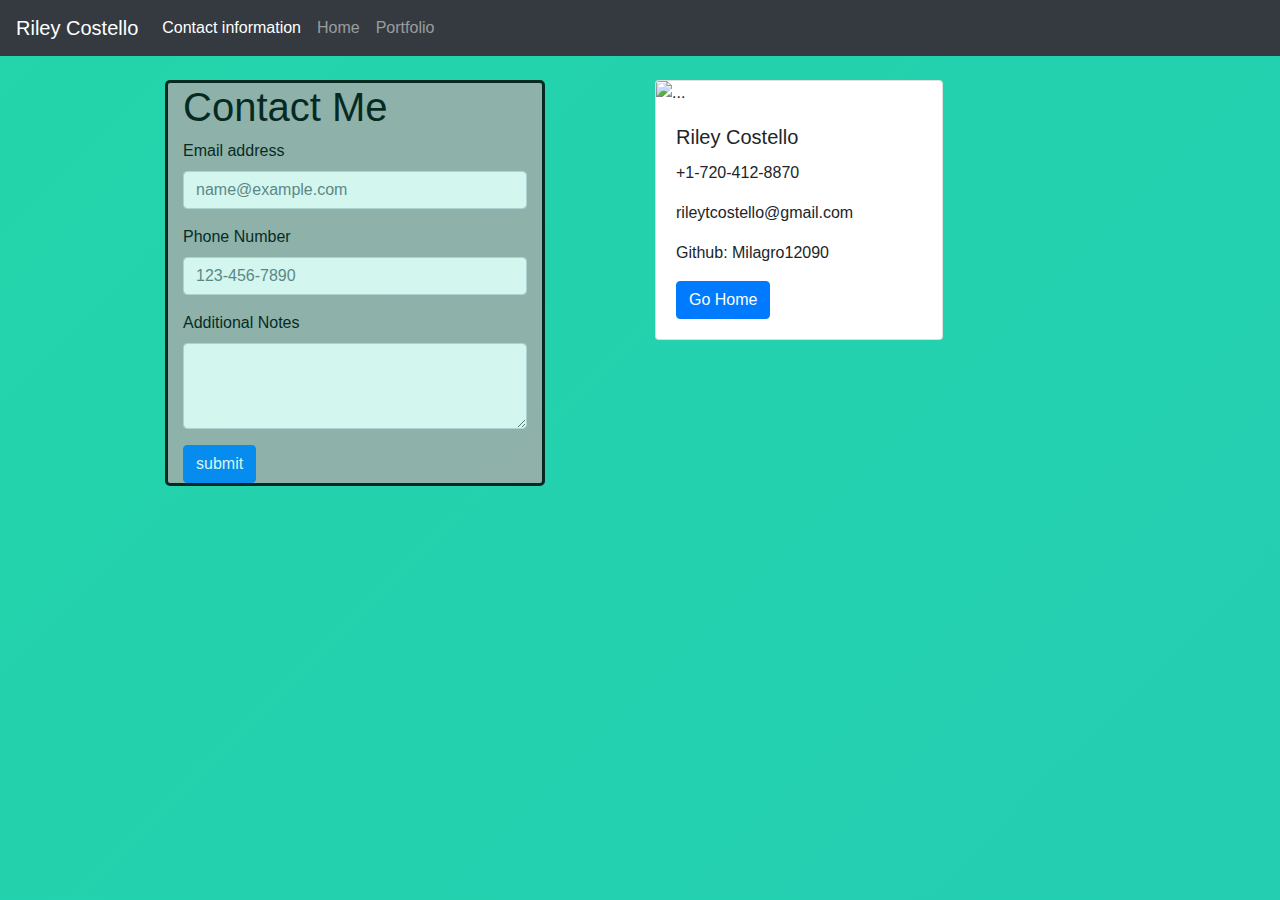
==== contact.html @ da655fcf "rough draft 1.0" ====
<!DOCTYPE html>
<html lang="en">
  <head>
    <link
      rel="stylesheet"
      href="https://stackpath.bootstrapcdn.com/bootstrap/4.5.2/css/bootstrap.min.css"
      integrity="sha384-JcKb8q3iqJ61gNV9KGb8thSsNjpSL0n8PARn9HuZOnIxN0hoP+VmmDGMN5t9UJ0Z"
      crossorigin="anonymous"
    />
    <link
      rel="stylesheet"
      href="CSS\style.css"
    />
    <meta charset="UTF-8" />
    <meta name="viewport" content="width=device-width, initial-scale=1.0" />
    <title>Contact Page</title>
  </head>
  <body>
    
        <nav class="navbar navbar-expand-lg navbar-dark bg-dark">
          <a class="navbar-brand" href="#">Riley Costello</a>
          <button
            class="navbar-toggler"
            type="button"
            data-toggle="collapse"
            data-target="#navbarNav"
            aria-controls="navbarNav"
            aria-expanded="false"
            aria-label="Toggle navigation"
          >
            <span class="navbar-toggler-icon"></span>
          </button>
          <div class="collapse navbar-collapse" id="navbarNav">
            <ul class="navbar-nav">
              <li class="nav-item active">
                <a class="nav-link" href="#"
                  >Contact information <span class="sr-only">(current)</span></a
                >
              </li>
              <li class="nav-item">
                <a
                  class="nav-link"
                  href="index.html"
                  >Home</a
                >
              </li>
              <li class="nav-item">
                <a
                  class="nav-link"
                  href="portfolio.html"
                  >Portfolio</a
                >
              </li>
            </ul>
          </div>
        </nav>
      
    
    <br />
    <div class="container">
    <div class="row">
      <div class="col-md-1"></div>
      <div id="background" class="col-md-4">
        <h1>Contact Me</h1>
        <form>
          <div class="form-group">
            <label for="exampleFormControlInput1">Email address</label>
            <input
              type="email"
              class="form-control"
              id="exampleFormControlInput1"
              placeholder="name@example.com"
            />
          </div>
          <div class="form-group">
            <label for="exampleFormControlInput1">Phone Number</label>
            <input
              type="email"
              class="form-control"
              id="exampleFormControlInput1"
              placeholder="123-456-7890"
            />
          </div>

          <div class="form-group">
            <label for="exampleFormControlTextarea1">Additional Notes</label>
            <textarea
              class="form-control"
              id="exampleFormControlTextarea1"
              rows="3"
            ></textarea>
          </div>
        </form>
        <button type="button" class="btn btn-primary">submit</button>
      </div>
      <div class="col-md-1"></div>
      <div class="col-md-6">
        <div class="card" style="width: 18rem">
          <img
            src="https://scontent.fapa1-1.fna.fbcdn.net/v/t1.0-9/15442367_1790812027825220_149701150616996121_n.jpg?_nc_cat=101&_nc_sid=174925&_nc_ohc=HCxugRN0L2gAX8jFnGv&_nc_oc=AQmmGWD9eGsTv3WCNJ2ZIzzSqP_4vwAama4RjKJGIL-ncjqV81_7qZr4UHhfSrSqMmhCbCJgIPvLjpxxe46FerxG&_nc_ht=scontent.fapa1-1.fna&oh=f0de2a4d454eba7d01847534ab923658&oe=5F987B41"
            class="card-img-top"
            alt="..."
          />
          <div class="card-body">
            <h5 class="card-title">Riley Costello</h5>
            <p class="card-text">+1-720-412-8870</p>
            <p class="card-text">rileytcostello@gmail.com</p>
            <p class="card-text">Github: Milagro12090</p>
            <a
              href="index.html"
              class="btn btn-primary"
              >Go Home</a
            >
          </div>
        </div>
      </div>
    </div>
    <script
    src="https://code.jquery.com/jquery-3.4.1.slim.min.js"
    integrity="sha384-J6qa4849blE2+poT4WnyKhv5vZF5SrPo0iEjwBvKU7imGFAV0wwj1yYfoRSJoZ+n"
    crossorigin="anonymous"
  ></script>
  <script
    src="https://cdn.jsdelivr.net/npm/popper.js@1.16.0/dist/umd/popper.min.js"
    integrity="sha384-Q6E9RHvbIyZFJoft+2mJbHaEWldlvI9IOYy5n3zV9zzTtmI3UksdQRVvoxMfooAo"
    crossorigin="anonymous"
  ></script>
  <script
    src="https://stackpath.bootstrapcdn.com/bootstrap/4.4.1/js/bootstrap.min.js"
    integrity="sha384-wfSDF2E50Y2D1uUdj0O3uMBJnjuUD4Ih7YwaYd1iqfktj0Uod8GCExl3Og8ifwB6"
    crossorigin="anonymous"
  ></script>
  </body>
</html>
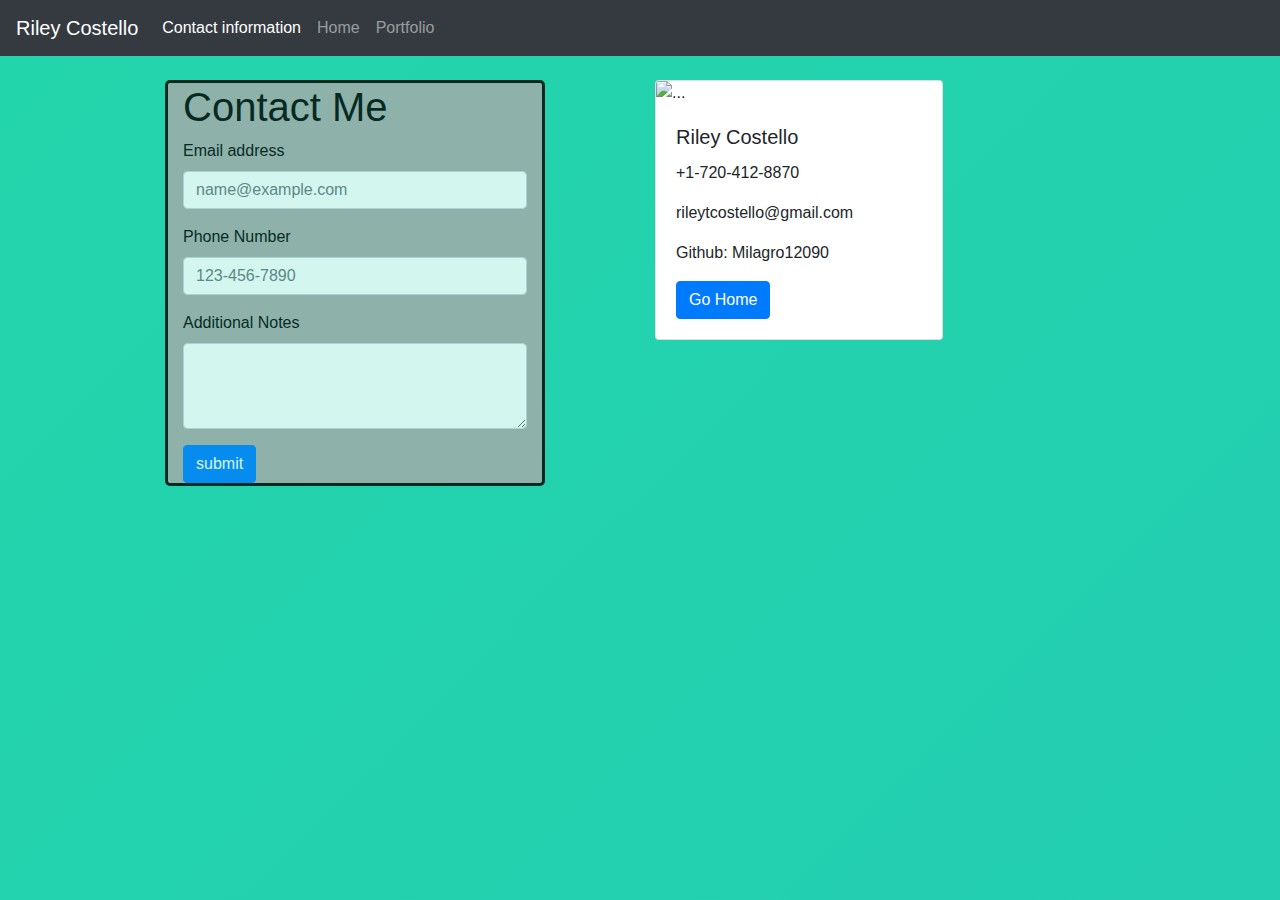
==== commit f7b1e36e: "adding symantic elements and redoing portfolio" ====
--- a/contact.html
+++ b/contact.html
@@ -7,128 +7,111 @@
       integrity="sha384-JcKb8q3iqJ61gNV9KGb8thSsNjpSL0n8PARn9HuZOnIxN0hoP+VmmDGMN5t9UJ0Z"
       crossorigin="anonymous"
     />
-    <link
-      rel="stylesheet"
-      href="CSS\style.css"
-    />
+    <link rel="stylesheet" href="CSS\style.css" />
     <meta charset="UTF-8" />
     <meta name="viewport" content="width=device-width, initial-scale=1.0" />
     <title>Contact Page</title>
   </head>
   <body>
-    
-        <nav class="navbar navbar-expand-lg navbar-dark bg-dark">
-          <a class="navbar-brand" href="#">Riley Costello</a>
-          <button
-            class="navbar-toggler"
-            type="button"
-            data-toggle="collapse"
-            data-target="#navbarNav"
-            aria-controls="navbarNav"
-            aria-expanded="false"
-            aria-label="Toggle navigation"
-          >
-            <span class="navbar-toggler-icon"></span>
-          </button>
-          <div class="collapse navbar-collapse" id="navbarNav">
-            <ul class="navbar-nav">
-              <li class="nav-item active">
-                <a class="nav-link" href="#"
-                  >Contact information <span class="sr-only">(current)</span></a
-                >
-              </li>
-              <li class="nav-item">
-                <a
-                  class="nav-link"
-                  href="index.html"
-                  >Home</a
-                >
-              </li>
-              <li class="nav-item">
-                <a
-                  class="nav-link"
-                  href="portfolio.html"
-                  >Portfolio</a
-                >
-              </li>
-            </ul>
-          </div>
-        </nav>
-      
-    
+    <nav class="navbar navbar-expand-lg navbar-dark bg-dark">
+      <a class="navbar-brand" href="#">Riley Costello</a>
+      <button
+        class="navbar-toggler"
+        type="button"
+        data-toggle="collapse"
+        data-target="#navbarNav"
+        aria-controls="navbarNav"
+        aria-expanded="false"
+        aria-label="Toggle navigation"
+      >
+        <span class="navbar-toggler-icon"></span>
+      </button>
+      <section class="collapse navbar-collapse" id="navbarNav">
+        <ul class="navbar-nav">
+          <li class="nav-item active">
+            <a class="nav-link" href="#"
+              >Contact information <span class="sr-only">(current)</span></a
+            >
+          </li>
+          <li class="nav-item">
+            <a class="nav-link" href="index.html">Home</a>
+          </li>
+          <li class="nav-item">
+            <a class="nav-link" href="portfolio.html">Portfolio</a>
+          </li>
+        </ul>
+      </section>
+    </nav>
     <br />
-    <div class="container">
-    <div class="row">
-      <div class="col-md-1"></div>
-      <div id="background" class="col-md-4">
-        <h1>Contact Me</h1>
-        <form>
-          <div class="form-group">
-            <label for="exampleFormControlInput1">Email address</label>
-            <input
-              type="email"
-              class="form-control"
-              id="exampleFormControlInput1"
-              placeholder="name@example.com"
+    <main class="container">
+      <summary class="row">
+        <figure class="col-md-1"></figure>
+        <figure id="background" class="col-md-4">
+          <h1>Contact Me</h1>
+          <form>
+            <article class="form-group">
+              <label for="exampleFormControlInput1">Email address</label>
+              <input
+                type="email"
+                class="form-control"
+                id="exampleFormControlInput1"
+                placeholder="name@example.com"
+              />
+            </article>
+            <article class="form-group">
+              <label for="exampleFormControlInput1">Phone Number</label>
+              <input
+                type="email"
+                class="form-control"
+                id="exampleFormControlInput1"
+                placeholder="123-456-7890"
+              />
+            </article>
+
+            <article class="form-group">
+              <label for="exampleFormControlTextarea1">Additional Notes</label>
+              <textarea
+                class="form-control"
+                id="exampleFormControlTextarea1"
+                rows="3"
+              ></textarea>
+            </article>
+          </form>
+          <button type="button" class="btn btn-primary">submit</button>
+        </figure>
+        <figure class="col-md-1"></figure>
+        <figure class="col-md-6">
+          <article class="card" style="width: 18rem">
+            <img
+              src="https://scontent.fapa1-1.fna.fbcdn.net/v/t1.0-9/15442367_1790812027825220_149701150616996121_n.jpg?_nc_cat=101&_nc_sid=174925&_nc_ohc=HCxugRN0L2gAX8jFnGv&_nc_oc=AQmmGWD9eGsTv3WCNJ2ZIzzSqP_4vwAama4RjKJGIL-ncjqV81_7qZr4UHhfSrSqMmhCbCJgIPvLjpxxe46FerxG&_nc_ht=scontent.fapa1-1.fna&oh=f0de2a4d454eba7d01847534ab923658&oe=5F987B41"
+              class="card-img-top"
+              alt="..."
             />
-          </div>
-          <div class="form-group">
-            <label for="exampleFormControlInput1">Phone Number</label>
-            <input
-              type="email"
-              class="form-control"
-              id="exampleFormControlInput1"
-              placeholder="123-456-7890"
-            />
-          </div>
-
-          <div class="form-group">
-            <label for="exampleFormControlTextarea1">Additional Notes</label>
-            <textarea
-              class="form-control"
-              id="exampleFormControlTextarea1"
-              rows="3"
-            ></textarea>
-          </div>
-        </form>
-        <button type="button" class="btn btn-primary">submit</button>
-      </div>
-      <div class="col-md-1"></div>
-      <div class="col-md-6">
-        <div class="card" style="width: 18rem">
-          <img
-            src="https://scontent.fapa1-1.fna.fbcdn.net/v/t1.0-9/15442367_1790812027825220_149701150616996121_n.jpg?_nc_cat=101&_nc_sid=174925&_nc_ohc=HCxugRN0L2gAX8jFnGv&_nc_oc=AQmmGWD9eGsTv3WCNJ2ZIzzSqP_4vwAama4RjKJGIL-ncjqV81_7qZr4UHhfSrSqMmhCbCJgIPvLjpxxe46FerxG&_nc_ht=scontent.fapa1-1.fna&oh=f0de2a4d454eba7d01847534ab923658&oe=5F987B41"
-            class="card-img-top"
-            alt="..."
-          />
-          <div class="card-body">
-            <h5 class="card-title">Riley Costello</h5>
-            <p class="card-text">+1-720-412-8870</p>
-            <p class="card-text">rileytcostello@gmail.com</p>
-            <p class="card-text">Github: Milagro12090</p>
-            <a
-              href="index.html"
-              class="btn btn-primary"
-              >Go Home</a
-            >
-          </div>
-        </div>
-      </div>
-    </div>
+            <article class="card-body">
+              <h5 class="card-title">Riley Costello</h5>
+              <p class="card-text">+1-720-412-8870</p>
+              <p class="card-text">rileytcostello@gmail.com</p>
+              <p class="card-text">Github: Milagro12090</p>
+              <a href="index.html" class="btn btn-primary">Go Home</a>
+            </article>
+          </article>
+        </figure>
+      </summary>
+    </main>
     <script
-    src="https://code.jquery.com/jquery-3.4.1.slim.min.js"
-    integrity="sha384-J6qa4849blE2+poT4WnyKhv5vZF5SrPo0iEjwBvKU7imGFAV0wwj1yYfoRSJoZ+n"
-    crossorigin="anonymous"
-  ></script>
-  <script
-    src="https://cdn.jsdelivr.net/npm/popper.js@1.16.0/dist/umd/popper.min.js"
-    integrity="sha384-Q6E9RHvbIyZFJoft+2mJbHaEWldlvI9IOYy5n3zV9zzTtmI3UksdQRVvoxMfooAo"
-    crossorigin="anonymous"
-  ></script>
-  <script
-    src="https://stackpath.bootstrapcdn.com/bootstrap/4.4.1/js/bootstrap.min.js"
-    integrity="sha384-wfSDF2E50Y2D1uUdj0O3uMBJnjuUD4Ih7YwaYd1iqfktj0Uod8GCExl3Og8ifwB6"
-    crossorigin="anonymous"
-  ></script>
+      src="https://code.jquery.com/jquery-3.4.1.slim.min.js"
+      integrity="sha384-J6qa4849blE2+poT4WnyKhv5vZF5SrPo0iEjwBvKU7imGFAV0wwj1yYfoRSJoZ+n"
+      crossorigin="anonymous"
+    ></script>
+    <script
+      src="https://cdn.jsdelivr.net/npm/popper.js@1.16.0/dist/umd/popper.min.js"
+      integrity="sha384-Q6E9RHvbIyZFJoft+2mJbHaEWldlvI9IOYy5n3zV9zzTtmI3UksdQRVvoxMfooAo"
+      crossorigin="anonymous"
+    ></script>
+    <script
+      src="https://stackpath.bootstrapcdn.com/bootstrap/4.4.1/js/bootstrap.min.js"
+      integrity="sha384-wfSDF2E50Y2D1uUdj0O3uMBJnjuUD4Ih7YwaYd1iqfktj0Uod8GCExl3Og8ifwB6"
+      crossorigin="anonymous"
+    ></script>
   </body>
 </html>
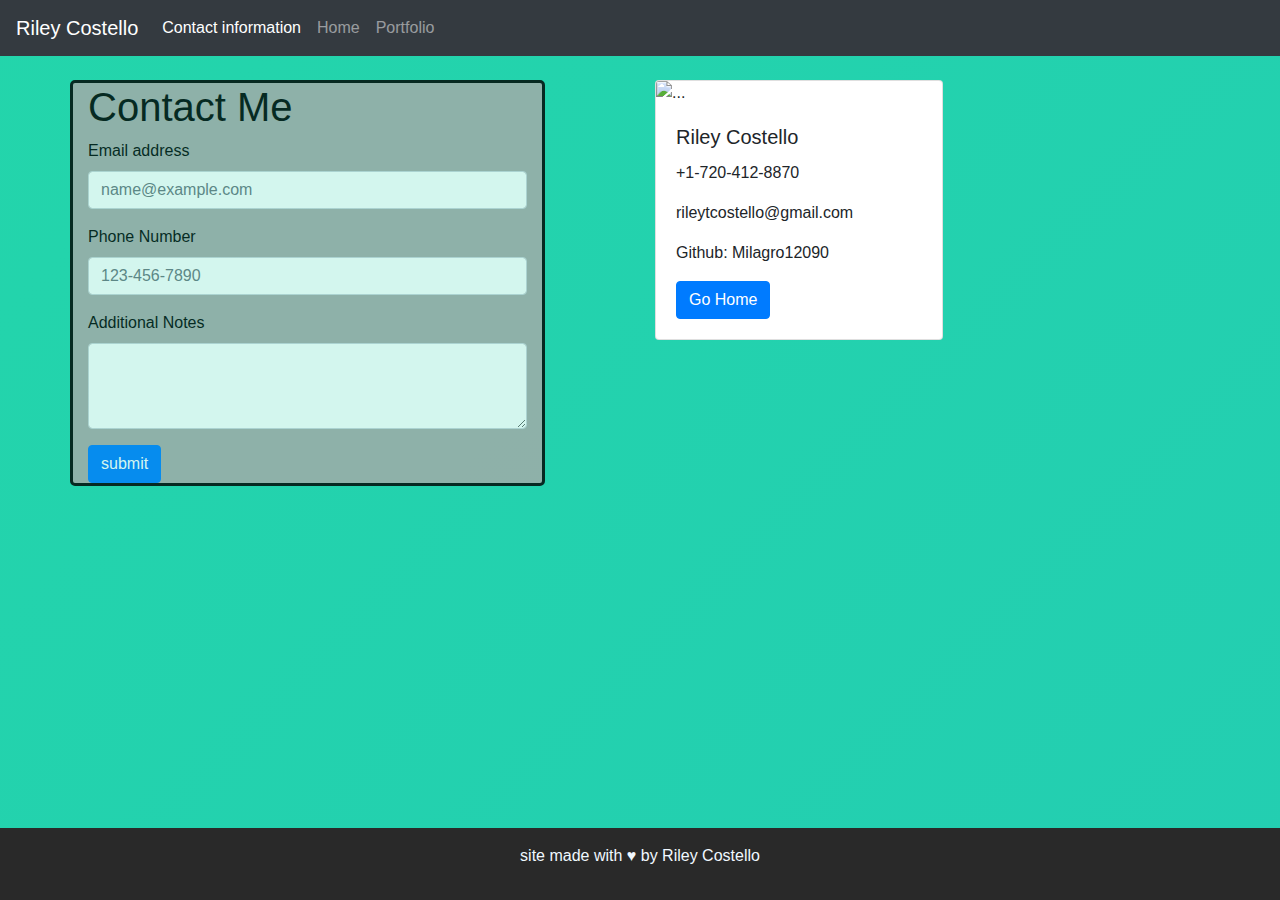
==== commit 8abaf99a: "adding sticky footer and changing more semantic" ====
--- a/contact.html
+++ b/contact.html
@@ -14,7 +14,7 @@
   </head>
   <body>
     <nav class="navbar navbar-expand-lg navbar-dark bg-dark">
-      <a class="navbar-brand" href="#">Riley Costello</a>
+      <a class="navbar-brand" href="index.html">Riley Costello</a>
       <button
         class="navbar-toggler"
         type="button"
@@ -45,8 +45,7 @@
     <br />
     <main class="container">
       <summary class="row">
-        <figure class="col-md-1"></figure>
-        <figure id="background" class="col-md-4">
+        <figure id="background" class="col-md-5">
           <h1>Contact Me</h1>
           <form>
             <article class="form-group">
@@ -98,6 +97,9 @@
         </figure>
       </summary>
     </main>
+    <footer>
+      <p>site made with <i>♥</i> by Riley Costello</p>
+    </footer>
     <script
       src="https://code.jquery.com/jquery-3.4.1.slim.min.js"
       integrity="sha384-J6qa4849blE2+poT4WnyKhv5vZF5SrPo0iEjwBvKU7imGFAV0wwj1yYfoRSJoZ+n"
